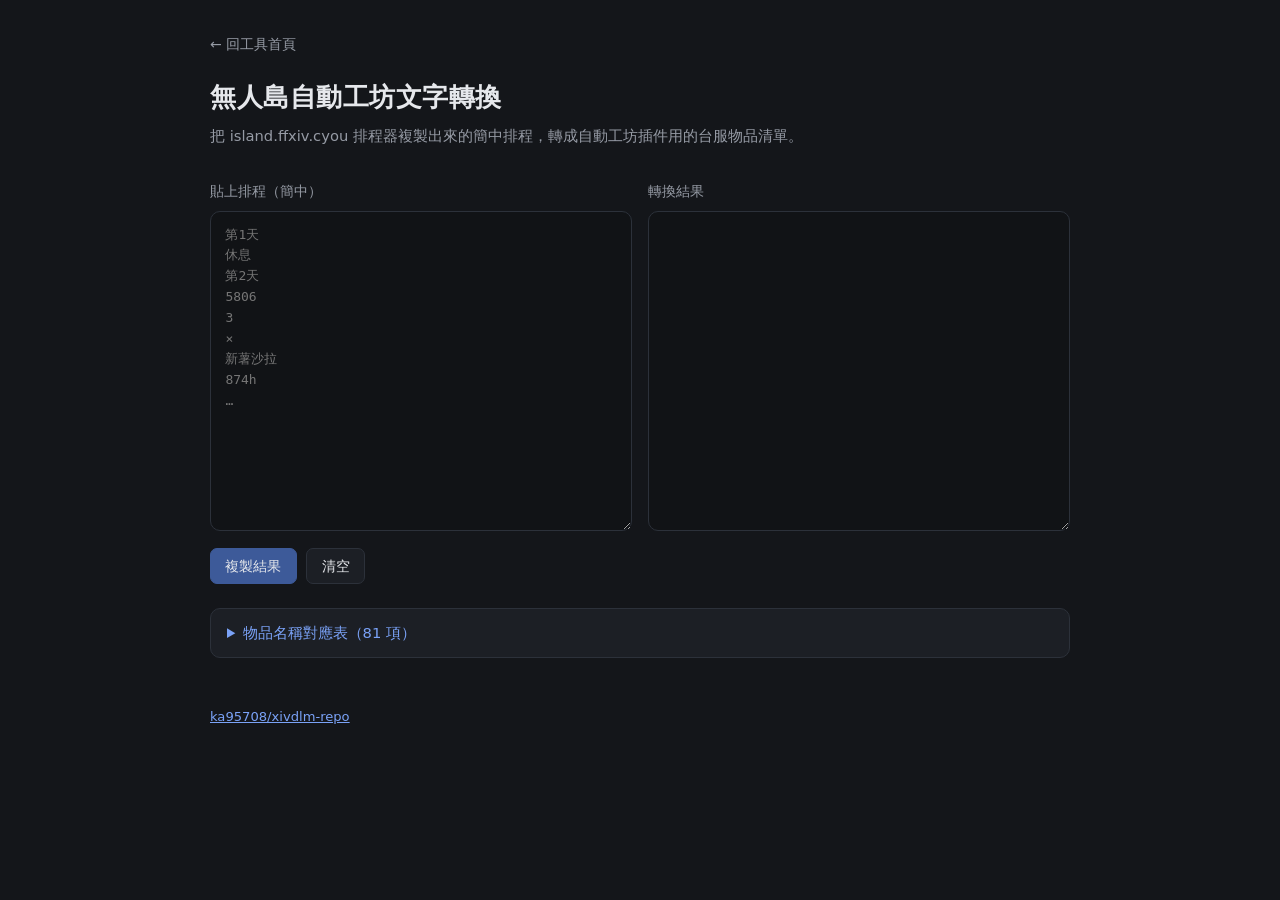
==== docs/tools/island-workshop.html @ 740960db "新增 GitHub Pages 網頁工具:無人島自動工坊文字轉換 把 island.ffxiv.cyou 排程器複製出的簡中排程,轉成自動工坊插件用的 台服物品清單。純靜態頁面,放 docs/ 供 P" ====
<!DOCTYPE html>
<html lang="zh-TW">
<head>
<meta charset="utf-8">
<meta name="viewport" content="width=device-width, initial-scale=1">
<title>無人島自動工坊文字轉換 — xivdlm 小工具</title>
<link rel="stylesheet" href="../assets/style.css">
</head>
<body>
<div class="wrap">
  <a class="crumb" href="../index.html">← 回工具首頁</a>

  <header>
    <h1>無人島自動工坊文字轉換</h1>
    <p class="subtitle">把 island.ffxiv.cyou 排程器複製出來的簡中排程，轉成自動工坊插件用的台服物品清單。</p>
  </header>

  <div class="panes">
    <div class="pane">
      <label for="src">貼上排程（簡中）</label>
      <textarea id="src" spellcheck="false" placeholder="第1天&#10;休息&#10;第2天&#10;5806&#10;3&#10;×&#10;新薯沙拉&#10;874h&#10;…"></textarea>
    </div>
    <div class="pane">
      <label for="out">轉換結果</label>
      <textarea id="out" spellcheck="false" readonly></textarea>
    </div>
  </div>

  <div class="bar">
    <button id="copy" class="primary">複製結果</button>
    <button id="clear">清空</button>
    <span id="status" class="status"></span>
  </div>

  <div id="warn" class="note warn" hidden></div>

  <details class="dict">
    <summary>物品名稱對應表（<span id="dictCount"></span> 項）</summary>
    <table id="dictTable"></table>
  </details>

  <footer>
    <a href="https://github.com/ka95708/xivdlm-repo">ka95708/xivdlm-repo</a>
  </footer>
</div>

<script src="../assets/island-items.js"></script>
<script>
// 工坊組數 → 輸出標題
const GROUP_LABEL = {
  1: '4th Workshop',
  3: 'First 3 Workshops',
  4: 'All Workshops',
};

const RE_CYCLE = /^第\s*(\d+)\s*天$/;
const RE_REST  = /^休息$/;
const RE_TIME  = /^\d+\s*h$/i;         // 收益+工時，例如 874h
const RE_NUM   = /^\d+$/;
const RE_MULT  = /^[×xX✕╳*]$/;

// 解析排程文字 → [{ cycle, rest, groups: [{ count, items:[原始名稱] }] }]
function parse(text) {
  const lines = text.split(/\r?\n/).map(s => s.trim()).filter(s => s.length);
  const cycles = [];
  let cycle = null, group = null;

  for (let i = 0; i < lines.length; i++) {
    const line = lines[i];
    const m = RE_CYCLE.exec(line);

    if (m) {
      cycle = { cycle: Number(m[1]), rest: false, groups: [] };
      cycles.push(cycle);
      group = null;
      continue;
    }
    if (!cycle) continue;                       // 第1天之前的雜訊（收益、網址）一律忽略

    if (RE_REST.test(line)) { cycle.rest = true; continue; }
    if (RE_TIME.test(line)) continue;           // 工時
    if (RE_MULT.test(line)) continue;           // × 符號

    if (RE_NUM.test(line)) {
      // 後面接 × 的數字才是工坊組數，否則是當日收益
      if (RE_MULT.test(lines[i + 1] || '')) {
        group = { count: Number(line), items: [] };
        cycle.groups.push(group);
      }
      continue;
    }

    if (group) group.items.push(line);          // 其餘視為物品名稱
  }
  return cycles;
}

function convert(text) {
  const cycles = parse(text);
  const unknown = new Set();
  const out = [];

  for (const c of cycles) {
    out.push('Cycle ' + c.cycle);
    c.groups.forEach((g, gi) => {
      if (gi > 0) out.push('.');
      out.push(GROUP_LABEL[g.count] || (g.count + ' Workshops'));
      for (const name of g.items) {
        const mapped = window.ISLAND_ITEMS[name];
        if (!mapped) unknown.add(name);
        out.push(mapped || name);
      }
    });
  }
  return { text: out.join('\n'), cycles, unknown: [...unknown] };
}

const src = document.getElementById('src');
const out = document.getElementById('out');
const status = document.getElementById('status');
const warn = document.getElementById('warn');

function setStatus(msg, ok) {
  status.textContent = msg;
  status.classList.toggle('ok', !!ok);
}

function run() {
  if (!src.value.trim()) {
    out.value = '';
    warn.hidden = true;
    setStatus('');
    return;
  }
  const r = convert(src.value);
  out.value = r.text;

  const items = r.cycles.reduce((n, c) => n + c.groups.reduce((k, g) => k + g.items.length, 0), 0);
  const rest = r.cycles.filter(c => c.rest).length;
  setStatus(`${r.cycles.length} 個週期（休息 ${rest} 天）、${items} 件成品`);

  if (r.unknown.length) {
    warn.hidden = false;
    warn.innerHTML = '對應表沒有這些名稱，已原樣輸出，請確認：<br>' +
      r.unknown.map(n => '<code>' + n + '</code>').join('、');
  } else {
    warn.hidden = true;
  }
}

src.addEventListener('input', run);

document.getElementById('copy').addEventListener('click', async () => {
  if (!out.value) { setStatus('沒有可複製的內容'); return; }
  try {
    await navigator.clipboard.writeText(out.value);
  } catch {
    out.select();
    document.execCommand('copy');
  }
  setStatus('已複製', true);
});

document.getElementById('clear').addEventListener('click', () => {
  src.value = '';
  run();
  src.focus();
});

// 對應表列出來，方便查漏
(function fillDict() {
  const entries = Object.entries(window.ISLAND_ITEMS);
  document.getElementById('dictCount').textContent = entries.length;
  document.getElementById('dictTable').innerHTML = entries
    .map(([k, v]) => `<tr><td>${k}</td><td>→</td><td>${v}</td></tr>`)
    .join('');
})();

run();
</script>
</body>
</html>
---- docs/assets/style.css ----
:root {
  --bg: #14161a;
  --bg-soft: #1c1f25;
  --bg-input: #111316;
  --line: #2c313a;
  --text: #e6e8ec;
  --text-dim: #969ba5;
  --accent: #7aa2f7;
  --accent-dim: #3d5a99;
  --ok: #86c882;
  --radius: 10px;
}

* { box-sizing: border-box; }

body {
  margin: 0;
  padding: 2rem 1.25rem 4rem;
  background: var(--bg);
  color: var(--text);
  font: 15px/1.65 "Noto Sans TC", "Microsoft JhengHei", system-ui, sans-serif;
}

.wrap { max-width: 860px; margin: 0 auto; }

header { margin-bottom: 2rem; }
h1 { margin: 0 0 .35rem; font-size: 1.6rem; letter-spacing: .02em; }
.subtitle { margin: 0; color: var(--text-dim); font-size: .92rem; }

a { color: var(--accent); }

.crumb {
  display: inline-block;
  margin-bottom: 1.25rem;
  color: var(--text-dim);
  font-size: .88rem;
  text-decoration: none;
}
.crumb:hover { color: var(--accent); }

/* 首頁工具卡片 */
.tools {
  display: grid;
  gap: 1rem;
  grid-template-columns: repeat(auto-fill, minmax(260px, 1fr));
  list-style: none;
  margin: 0;
  padding: 0;
}
.tools a {
  display: block;
  height: 100%;
  padding: 1.1rem 1.2rem;
  background: var(--bg-soft);
  border: 1px solid var(--line);
  border-radius: var(--radius);
  text-decoration: none;
  color: inherit;
  transition: border-color .15s, transform .15s;
}
.tools a:hover { border-color: var(--accent-dim); transform: translateY(-2px); }
.tools h2 { margin: 0 0 .4rem; font-size: 1.05rem; color: var(--accent); }
.tools p { margin: 0; color: var(--text-dim); font-size: .88rem; }
.tools .soon { color: var(--text-dim); opacity: .55; cursor: default; }
.tools .soon:hover { border-color: var(--line); transform: none; }

/* 轉換器版面 */
.panes { display: grid; gap: 1rem; grid-template-columns: 1fr 1fr; }
@media (max-width: 720px) { .panes { grid-template-columns: 1fr; } }

.pane { display: flex; flex-direction: column; gap: .5rem; }
.pane label { color: var(--text-dim); font-size: .85rem; }

textarea {
  min-height: 320px;
  padding: .8rem .9rem;
  background: var(--bg-input);
  color: var(--text);
  border: 1px solid var(--line);
  border-radius: var(--radius);
  font: 13px/1.6 ui-monospace, "Cascadia Mono", Consolas, monospace;
  resize: vertical;
  white-space: pre;
  overflow-wrap: normal;
}
textarea:focus { outline: none; border-color: var(--accent-dim); }

.bar {
  display: flex;
  align-items: center;
  gap: .6rem;
  flex-wrap: wrap;
  margin: 1.1rem 0;
}

button {
  padding: .45rem .9rem;
  background: var(--bg-soft);
  color: var(--text);
  border: 1px solid var(--line);
  border-radius: 7px;
  font-size: .88rem;
  font-family: inherit;
  cursor: pointer;
}
button:hover { border-color: var(--accent-dim); }
button.primary { background: var(--accent-dim); border-color: var(--accent-dim); }

.status { color: var(--text-dim); font-size: .85rem; min-height: 1.2em; }
.status.ok { color: var(--ok); }

/* 對應表折疊區 */
details {
  margin: 0 0 1.5rem;
  padding: .75rem 1rem;
  background: var(--bg-soft);
  border: 1px solid var(--line);
  border-radius: var(--radius);
}
details summary {
  cursor: pointer;
  color: var(--accent);
  font-size: .92rem;
}
details[open] summary { margin-bottom: .6rem; }

details.dict { margin-top: 1.5rem; }
details.dict table {
  width: 100%;
  border-collapse: collapse;
  font-size: .85rem;
}
details.dict td { padding: .18rem .5rem; border-bottom: 1px solid var(--line); }
details.dict td:first-child { color: var(--text-dim); white-space: nowrap; }
details.dict td:nth-child(2) { color: var(--text-dim); width: 1.5rem; text-align: center; }

.note {
  margin-top: 1.75rem;
  padding: .9rem 1rem;
  background: var(--bg-soft);
  border: 1px solid var(--line);
  border-left: 3px solid var(--accent-dim);
  border-radius: var(--radius);
  color: var(--text-dim);
  font-size: .87rem;
}
.note code { color: var(--text); }
.note.warn { margin-top: 1rem; border-left-color: #c8a05a; }

footer { margin-top: 3rem; color: var(--text-dim); font-size: .82rem; }
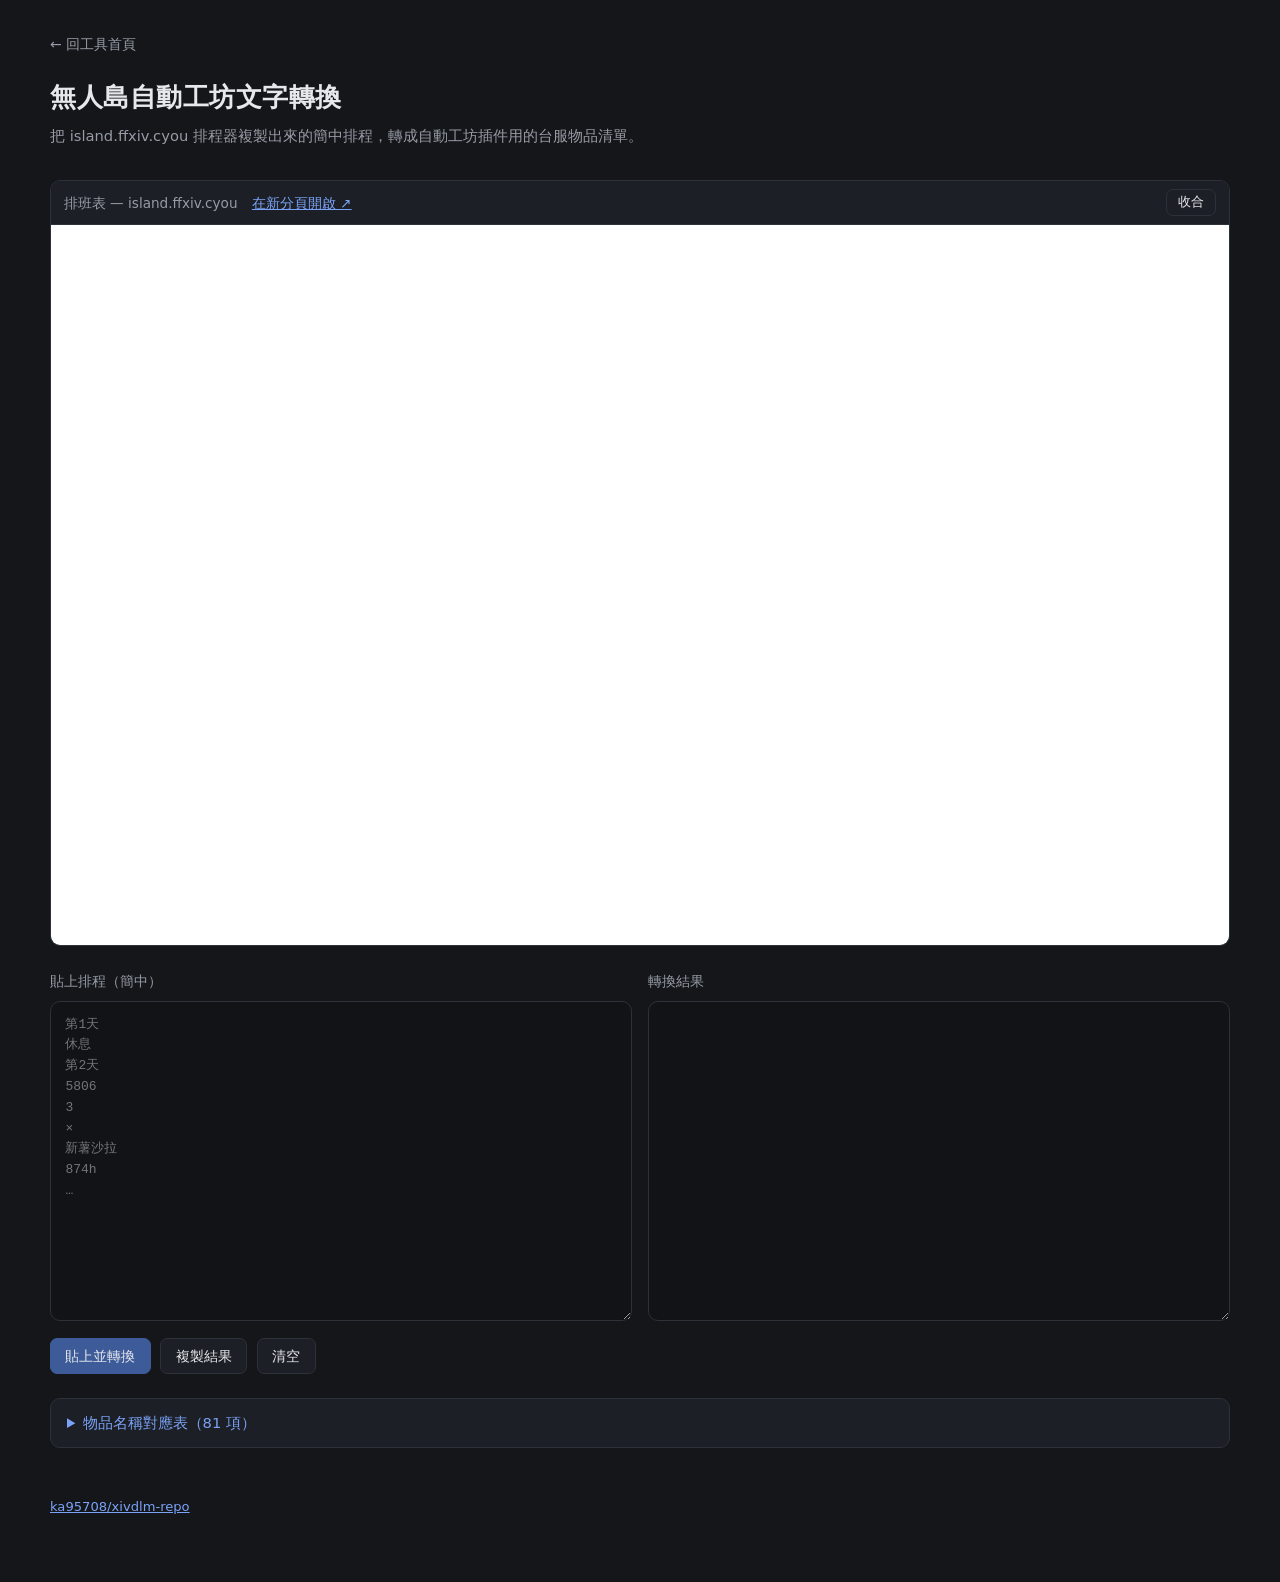
==== commit 7c98f93c: "工坊轉換頁內嵌 island.ffxiv.cyou 排班表 iframe 內嵌排班表 (可收合),並新增「貼上並轉換」按鈕直接讀剪貼簿, 省去手動切網站貼上的步驟。版面加寬至 1180px 以容納排班" ====
--- a/docs/tools/island-workshop.html
+++ b/docs/tools/island-workshop.html
@@ -7,13 +7,27 @@
 <link rel="stylesheet" href="../assets/style.css">
 </head>
 <body>
-<div class="wrap">
+<div class="wrap wide">
   <a class="crumb" href="../index.html">← 回工具首頁</a>
 
   <header>
     <h1>無人島自動工坊文字轉換</h1>
     <p class="subtitle">把 island.ffxiv.cyou 排程器複製出來的簡中排程，轉成自動工坊插件用的台服物品清單。</p>
   </header>
+
+  <section class="embed">
+    <div class="embed-bar">
+      <span>排班表 — island.ffxiv.cyou</span>
+      <a href="https://island.ffxiv.cyou/#/plan" target="_blank" rel="noopener">在新分頁開啟 ↗</a>
+      <button id="toggleEmbed" type="button">收合</button>
+    </div>
+    <iframe id="planner"
+            src="https://island.ffxiv.cyou/#/plan"
+            title="island.ffxiv.cyou 排班表"
+            allow="clipboard-write https://island.ffxiv.cyou"
+            referrerpolicy="no-referrer"
+            loading="lazy"></iframe>
+  </section>
 
   <div class="panes">
     <div class="pane">
@@ -27,7 +41,8 @@
   </div>
 
   <div class="bar">
-    <button id="copy" class="primary">複製結果</button>
+    <button id="paste" class="primary">貼上並轉換</button>
+    <button id="copy">複製結果</button>
     <button id="clear">清空</button>
     <span id="status" class="status"></span>
   </div>
@@ -161,6 +176,23 @@
   setStatus('已複製', true);
 });
 
+document.getElementById('paste').addEventListener('click', async () => {
+  try {
+    const text = await navigator.clipboard.readText();
+    if (!text.trim()) { setStatus('剪貼簿是空的'); return; }
+    src.value = text;
+    run();
+  } catch {
+    setStatus('瀏覽器不給讀剪貼簿，請直接 Ctrl+V 貼到左欄');
+    src.focus();
+  }
+});
+
+document.getElementById('toggleEmbed').addEventListener('click', (e) => {
+  const collapsed = document.querySelector('.embed').classList.toggle('collapsed');
+  e.target.textContent = collapsed ? '展開' : '收合';
+});
+
 document.getElementById('clear').addEventListener('click', () => {
   src.value = '';
   run();
--- a/docs/assets/style.css
+++ b/docs/assets/style.css
@@ -148,3 +148,34 @@
 .note.warn { margin-top: 1rem; border-left-color: #c8a05a; }
 
 footer { margin-top: 3rem; color: var(--text-dim); font-size: .82rem; }
+
+/* 內嵌排班表 */
+.embed {
+  margin-bottom: 1.5rem;
+  border: 1px solid var(--line);
+  border-radius: var(--radius);
+  overflow: hidden;
+}
+.embed-bar {
+  display: flex;
+  align-items: center;
+  gap: .9rem;
+  padding: .5rem .8rem;
+  background: var(--bg-soft);
+  border-bottom: 1px solid var(--line);
+  font-size: .85rem;
+  color: var(--text-dim);
+}
+.embed-bar button { margin-left: auto; padding: .25rem .7rem; font-size: .8rem; }
+.embed iframe {
+  display: block;
+  width: 100%;
+  height: 720px;
+  border: 0;
+  background: #fff;
+}
+.embed.collapsed iframe { display: none; }
+.embed.collapsed { margin-bottom: 1rem; }
+.embed.collapsed .embed-bar { border-bottom: 0; }
+
+.wrap.wide { max-width: 1180px; }
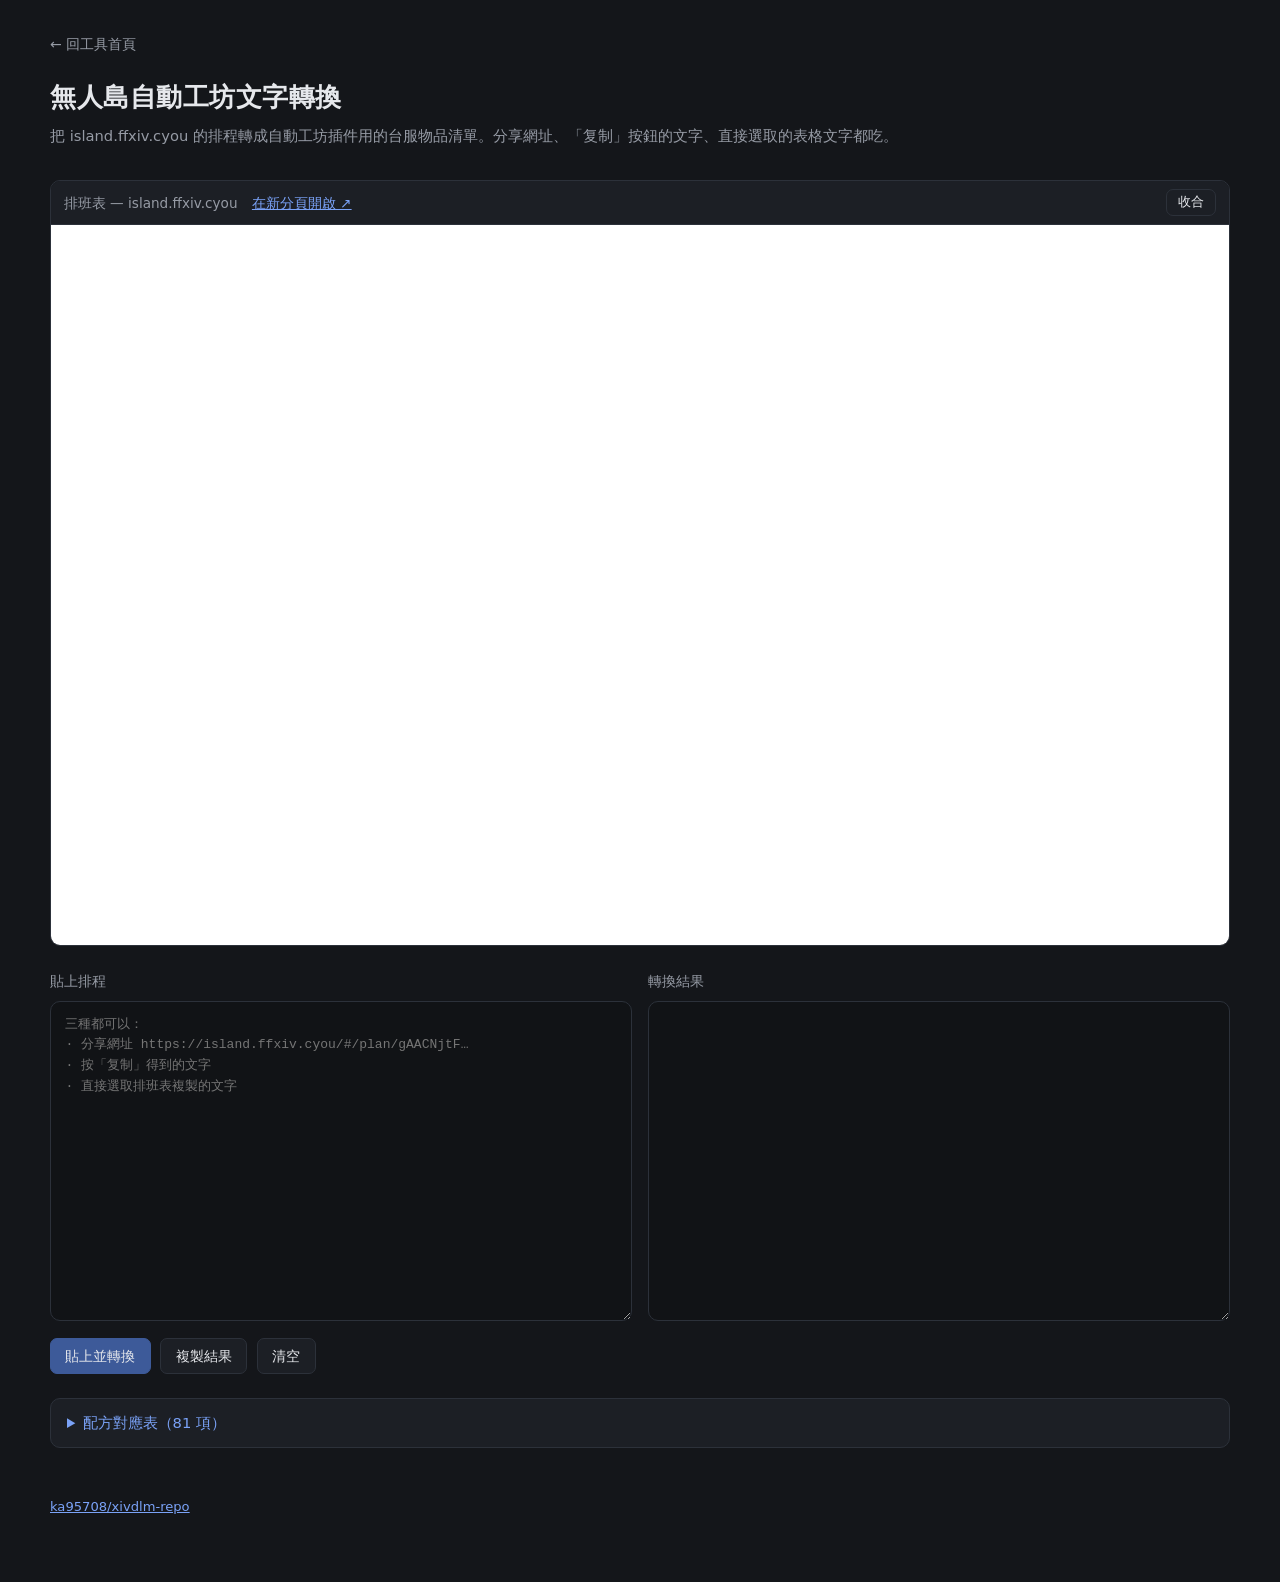
==== commit ef1eceda: "工坊轉換:改用配方 ID,支援分享碼/复制文字/表格文字三種輸入 對應表改成以 island.ffxiv.cyou 的配方 ID (1-81) 為索引,簡中名只作為 解析文字時的查表用,輸出一律走 I" ====
--- a/docs/tools/island-workshop.html
+++ b/docs/tools/island-workshop.html
@@ -12,7 +12,7 @@
 
   <header>
     <h1>無人島自動工坊文字轉換</h1>
-    <p class="subtitle">把 island.ffxiv.cyou 排程器複製出來的簡中排程，轉成自動工坊插件用的台服物品清單。</p>
+    <p class="subtitle">把 island.ffxiv.cyou 的排程轉成自動工坊插件用的台服物品清單。分享網址、「复制」按鈕的文字、直接選取的表格文字都吃。</p>
   </header>
 
   <section class="embed">
@@ -31,8 +31,8 @@
 
   <div class="panes">
     <div class="pane">
-      <label for="src">貼上排程（簡中）</label>
-      <textarea id="src" spellcheck="false" placeholder="第1天&#10;休息&#10;第2天&#10;5806&#10;3&#10;×&#10;新薯沙拉&#10;874h&#10;…"></textarea>
+      <label for="src">貼上排程<span id="fmt" class="fmt"></span></label>
+      <textarea id="src" spellcheck="false" placeholder="三種都可以：&#10;· 分享網址 https://island.ffxiv.cyou/#/plan/gAACNjtF…&#10;· 按「复制」得到的文字&#10;· 直接選取排班表複製的文字"></textarea>
     </div>
     <div class="pane">
       <label for="out">轉換結果</label>
@@ -50,7 +50,7 @@
   <div id="warn" class="note warn" hidden></div>
 
   <details class="dict">
-    <summary>物品名稱對應表（<span id="dictCount"></span> 項）</summary>
+    <summary>配方對應表（<span id="dictCount"></span> 項）</summary>
     <table id="dictTable"></table>
   </details>
 
@@ -61,79 +61,166 @@
 
 <script src="../assets/island-items.js"></script>
 <script>
+// ---------------------------------------------------------------------------
 // 工坊組數 → 輸出標題
-const GROUP_LABEL = {
-  1: '4th Workshop',
-  3: 'First 3 Workshops',
-  4: 'All Workshops',
-};
-
-const RE_CYCLE = /^第\s*(\d+)\s*天$/;
-const RE_REST  = /^休息$/;
-const RE_TIME  = /^\d+\s*h$/i;         // 收益+工時，例如 874h
-const RE_NUM   = /^\d+$/;
-const RE_MULT  = /^[×xX✕╳*]$/;
-
-// 解析排程文字 → [{ cycle, rest, groups: [{ count, items:[原始名稱] }] }]
-function parse(text) {
-  const lines = text.split(/\r?\n/).map(s => s.trim()).filter(s => s.length);
+// ---------------------------------------------------------------------------
+const GROUP_LABEL = { 1: '4th Workshop', 3: 'First 3 Workshops', 4: 'All Workshops' };
+const RECIPES = window.ISLAND_RECIPES;
+const BY_CN = (() => {
+  const m = {};
+  RECIPES.forEach((r, id) => { if (r) m[r.cn] = id; });
+  return m;
+})();
+
+// 三種輸入都解析成 [{ rest, groups: [{ worker, items: [{ id, name }] }] }]
+
+function toItem(id) {
+  const r = RECIPES[id];
+  return { id, name: r ? r.tw : '配方#' + id };
+}
+
+function byName(cn) {
+  const id = BY_CN[cn];
+  return id ? toItem(id) : { id: 0, name: cn, unknown: true };
+}
+
+// --- 格式一：分享碼 / 分享網址 --------------------------------------------
+// 位元組結構（取自站方 main.js 的 Rd/Md）：
+//   [128] 每週期:[組數] 每組:[(工坊數<<4)|物品數] + 物品數個配方 ID
+//   第一個位元組 <128 為舊格式：每週期 [物品數] + 配方 ID，沒有工坊數
+function decodeShareCode(code) {
+  const b64 = code.replace(/-/g, '+').replace(/_/g, '/');
+  const bin = atob(b64 + '=='.slice(2 - (b64.length & 3) & 3));
+  const e = Uint8Array.from(bin, c => c.charCodeAt(0));
+  const cycles = [];
+
+  if (e[0] !== 128) {                                   // 舊格式
+    for (let s = 0; s < e.length; s++) {
+      const n = e[s];
+      const steps = Array.from(e.slice(s + 1, s + 1 + n));
+      cycles.push({
+        rest: steps.length === 0,
+        groups: steps.length ? [{ worker: 4, items: steps.map(toItem), legacy: true }] : [],
+      });
+      s += n;
+    }
+    return cycles;
+  }
+
+  for (let s = 1; s < e.length; s++) {                   // 現行格式
+    const n = e[s++];
+    const groups = [];
+    for (let u = 0; u < n; u++) {
+      const r = e[s++], worker = r >> 4, len = r & 15;
+      groups.push({ worker, items: Array.from(e.slice(s, s + len)).map(toItem) });
+      s += len;
+    }
+    cycles.push({ rest: groups.length === 0, groups });
+    s--;
+  }
+  return cycles;
+}
+
+// --- 格式二：「复制」按鈕的文字 --------------------------------------------
+//   第1天: 休息
+//   第2天: 5508
+//       3× 新薯沙拉, 煎红花菜豆, 面包
+function parseCopyText(text) {
+  const cycles = [];
+  let cycle = null;
+  for (const raw of text.split(/\r?\n/)) {
+    const line = raw.trim();
+    const day = /^第\s*(\d+)\s*天\s*[:：]\s*(.*)$/.exec(line);
+    if (day) {
+      cycle = { rest: /^休息/.test(day[2]), groups: [] };
+      cycles.push(cycle);
+      continue;
+    }
+    const grp = /^(\d+)\s*[×xX]\s*(.+)$/.exec(line);
+    if (grp && cycle) {
+      const items = grp[2].split(/[,，]/).map(s => s.trim()).filter(Boolean).map(byName);
+      cycle.groups.push({ worker: Number(grp[1]), items });
+    }
+  }
+  return cycles;
+}
+
+// --- 格式三：直接選取排班表的文字 ------------------------------------------
+//   第2天 / 5806 / 3 / × / 新薯沙拉 / 874h / …
+function parseTableText(text) {
+  const RE_TIME = /^\d+\s*h$/i, RE_NUM = /^\d+$/, RE_MULT = /^[×xX✕╳*]$/;
+  const lines = text.split(/\r?\n/).map(s => s.trim()).filter(Boolean);
   const cycles = [];
   let cycle = null, group = null;
 
   for (let i = 0; i < lines.length; i++) {
     const line = lines[i];
-    const m = RE_CYCLE.exec(line);
-
-    if (m) {
-      cycle = { cycle: Number(m[1]), rest: false, groups: [] };
-      cycles.push(cycle);
-      group = null;
-      continue;
-    }
-    if (!cycle) continue;                       // 第1天之前的雜訊（收益、網址）一律忽略
-
-    if (RE_REST.test(line)) { cycle.rest = true; continue; }
-    if (RE_TIME.test(line)) continue;           // 工時
-    if (RE_MULT.test(line)) continue;           // × 符號
-
+    const day = /^第\s*(\d+)\s*天$/.exec(line);
+    if (day) { cycle = { rest: false, groups: [] }; cycles.push(cycle); group = null; continue; }
+    if (!cycle) continue;                       // 第1天之前的收益、網址等雜訊
+    if (/^休息$/.test(line)) { cycle.rest = true; continue; }
+    if (RE_TIME.test(line) || RE_MULT.test(line)) continue;
     if (RE_NUM.test(line)) {
-      // 後面接 × 的數字才是工坊組數，否則是當日收益
-      if (RE_MULT.test(lines[i + 1] || '')) {
-        group = { count: Number(line), items: [] };
+      if (RE_MULT.test(lines[i + 1] || '')) {   // 後面接 × 才是工坊組數
+        group = { worker: Number(line), items: [] };
         cycle.groups.push(group);
       }
-      continue;
-    }
-
-    if (group) group.items.push(line);          // 其餘視為物品名稱
+      continue;                                 // 否則是當日收益
+    }
+    if (group) group.items.push(byName(line));
   }
   return cycles;
 }
 
+// --- 自動判斷格式 -----------------------------------------------------------
+function parseAny(text) {
+  const t = text.trim();
+  const link = /#\/plan\/([A-Za-z0-9_-]{8,})/.exec(t);
+  const bare = /^[A-Za-z0-9_-]{8,}$/.test(t) ? t : null;
+  if (link || bare) {
+    try {
+      return { kind: '分享碼', cycles: decodeShareCode(link ? link[1] : bare) };
+    } catch (err) {
+      return { kind: '分享碼', cycles: [], error: '分享碼解不開：' + err.message };
+    }
+  }
+  if (/^\s*第\s*\d+\s*天\s*[:：]/m.test(t)) return { kind: '复制文字', cycles: parseCopyText(t) };
+  return { kind: '表格文字', cycles: parseTableText(t) };
+}
+
 function convert(text) {
-  const cycles = parse(text);
-  const unknown = new Set();
+  const r = parseAny(text);
+  const unknownNames = new Set(), oddWorkers = new Set();
   const out = [];
-
-  for (const c of cycles) {
-    out.push('Cycle ' + c.cycle);
+  let legacy = false;
+
+  for (let i = 0; i < r.cycles.length; i++) {
+    const c = r.cycles[i];
+    out.push('Cycle ' + (i + 1));
     c.groups.forEach((g, gi) => {
       if (gi > 0) out.push('.');
-      out.push(GROUP_LABEL[g.count] || (g.count + ' Workshops'));
-      for (const name of g.items) {
-        const mapped = window.ISLAND_ITEMS[name];
-        if (!mapped) unknown.add(name);
-        out.push(mapped || name);
+      if (g.legacy) legacy = true;
+      if (!GROUP_LABEL[g.worker]) oddWorkers.add(g.worker);
+      out.push(GROUP_LABEL[g.worker] || (g.worker + ' Workshops'));
+      for (const it of g.items) {
+        if (it.unknown) unknownNames.add(it.name);
+        out.push(it.name);
       }
     });
   }
-  return { text: out.join('\n'), cycles, unknown: [...unknown] };
+  return Object.assign({}, r, {
+    text: out.join('\n'),
+    unknownNames: [...unknownNames],
+    oddWorkers: [...oddWorkers],
+    legacy,
+  });
 }
 
 const src = document.getElementById('src');
 const out = document.getElementById('out');
 const status = document.getElementById('status');
 const warn = document.getElementById('warn');
+const fmt = document.getElementById('fmt');
 
 function setStatus(msg, ok) {
   status.textContent = msg;
@@ -142,39 +229,33 @@
 
 function run() {
   if (!src.value.trim()) {
-    out.value = '';
-    warn.hidden = true;
-    setStatus('');
+    out.value = ''; warn.hidden = true; fmt.textContent = ''; setStatus('');
     return;
   }
   const r = convert(src.value);
   out.value = r.text;
+  fmt.textContent = '（辨識為' + r.kind + '）';
 
   const items = r.cycles.reduce((n, c) => n + c.groups.reduce((k, g) => k + g.items.length, 0), 0);
   const rest = r.cycles.filter(c => c.rest).length;
-  setStatus(`${r.cycles.length} 個週期（休息 ${rest} 天）、${items} 件成品`);
-
-  if (r.unknown.length) {
-    warn.hidden = false;
-    warn.innerHTML = '對應表沒有這些名稱，已原樣輸出，請確認：<br>' +
-      r.unknown.map(n => '<code>' + n + '</code>').join('、');
-  } else {
-    warn.hidden = true;
-  }
+  setStatus(r.cycles.length
+    ? r.cycles.length + ' 個週期（休息 ' + rest + ' 天）、' + items + ' 件成品'
+    : '看不出排程內容');
+
+  const msgs = [];
+  if (r.error) msgs.push(r.error);
+  if (r.unknownNames.length) {
+    msgs.push('對應表沒有這些名稱，已原樣輸出：' + r.unknownNames.map(n => '<code>' + n + '</code>').join('、'));
+  }
+  if (r.oddWorkers.length) {
+    msgs.push('出現非 1／3／4 的工坊數（' + r.oddWorkers.join('、') + '），標題用「N Workshops」代替，插件不一定吃。');
+  }
+  if (r.legacy) msgs.push('這是舊版分享碼，裡面沒有工坊數，一律當成 All Workshops。');
+  warn.hidden = !msgs.length;
+  warn.innerHTML = msgs.join('<br>');
 }
 
 src.addEventListener('input', run);
-
-document.getElementById('copy').addEventListener('click', async () => {
-  if (!out.value) { setStatus('沒有可複製的內容'); return; }
-  try {
-    await navigator.clipboard.writeText(out.value);
-  } catch {
-    out.select();
-    document.execCommand('copy');
-  }
-  setStatus('已複製', true);
-});
 
 document.getElementById('paste').addEventListener('click', async () => {
   try {
@@ -188,9 +269,15 @@
   }
 });
 
-document.getElementById('toggleEmbed').addEventListener('click', (e) => {
-  const collapsed = document.querySelector('.embed').classList.toggle('collapsed');
-  e.target.textContent = collapsed ? '展開' : '收合';
+document.getElementById('copy').addEventListener('click', async () => {
+  if (!out.value) { setStatus('沒有可複製的內容'); return; }
+  try {
+    await navigator.clipboard.writeText(out.value);
+  } catch {
+    out.select();
+    document.execCommand('copy');
+  }
+  setStatus('已複製', true);
 });
 
 document.getElementById('clear').addEventListener('click', () => {
@@ -199,12 +286,16 @@
   src.focus();
 });
 
+document.getElementById('toggleEmbed').addEventListener('click', (e) => {
+  const collapsed = document.querySelector('.embed').classList.toggle('collapsed');
+  e.target.textContent = collapsed ? '展開' : '收合';
+});
+
 // 對應表列出來，方便查漏
 (function fillDict() {
-  const entries = Object.entries(window.ISLAND_ITEMS);
-  document.getElementById('dictCount').textContent = entries.length;
-  document.getElementById('dictTable').innerHTML = entries
-    .map(([k, v]) => `<tr><td>${k}</td><td>→</td><td>${v}</td></tr>`)
+  document.getElementById('dictCount').textContent = RECIPES.length - 1;
+  document.getElementById('dictTable').innerHTML = RECIPES
+    .map((r, id) => r ? '<tr><td>' + id + '</td><td>' + r.cn + '</td><td>→</td><td>' + r.tw + '</td></tr>' : '')
     .join('');
 })();
 
--- a/docs/assets/style.css
+++ b/docs/assets/style.css
@@ -179,3 +179,8 @@
 .embed.collapsed .embed-bar { border-bottom: 0; }
 
 .wrap.wide { max-width: 1180px; }
+
+.fmt { margin-left: .5rem; color: var(--accent-dim); }
+.pane label { display: flex; align-items: baseline; }
+details.dict td:nth-child(3) { color: var(--text-dim); width: 1.5rem; text-align: center; }
+details.dict td:first-child { color: var(--text-dim); width: 2.5rem; text-align: right; }
